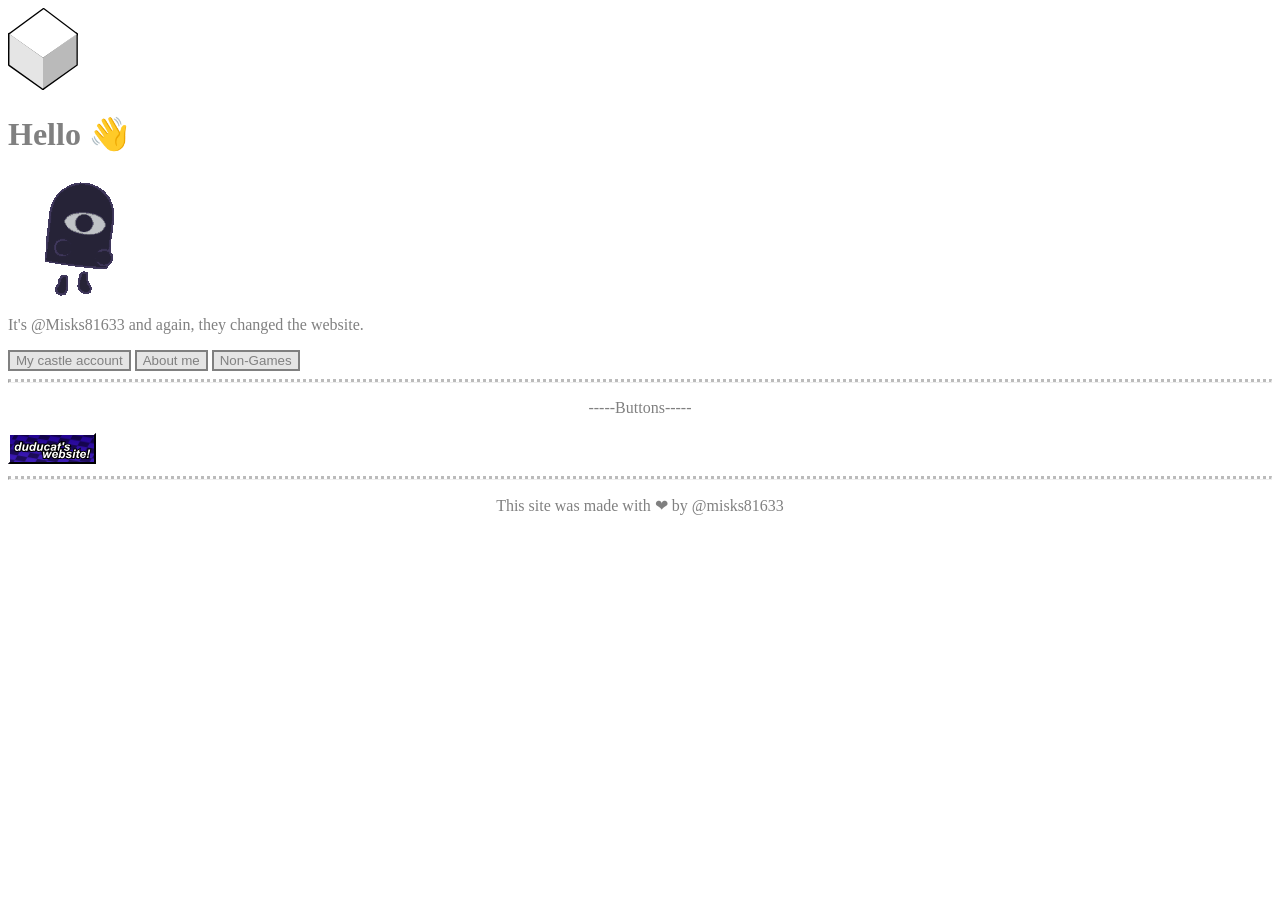
==== index.html @ 465f3866 "Update index.html" ====
<!DOCTYPE html>
<html>
  <head>
    <style>
      h1, p {
        color: gray;
      }
      button {
        border: 2px solid;
        border-color: gray;
        background-color: #e5e5e5;
        color: gray;
      }
    </style>
    <meta name="viewport" content="width=device-width, initial-scale=1.0">
    <title>Mateus's Webpage</title>
    <link rel="icon" href="favicon.svg">
  </head>
  <body>
    <!comment>
    <img src="cubeLogo.svg" width="70">
    <h1>Hello 👋</h1>
    <img src="castle-xyz.gif">
    <p>It's @Misks81633 and again, they changed the website.</p>
    <button onclick="window.location.replace('https://castle.xyz/@Misks8163')">My castle account</button>
    <button onclick="window.location.replace('pages/about-me.html')">About me</button>
    <button>Non-Games</button>
    <hr style="border-top: 3px dotted #bbb;">
    <p style="text-align: center;">-----Buttons-----</p>
    <a href="https://duducat.moe"><img src="assets/duducat.svg"></a>
    <!More coming soon>
    <hr style="border-top: 3px dotted #bbb;">
    <p style="text-align: center;">This site was made with ❤ by @misks81633</p>
  </body>
</html>
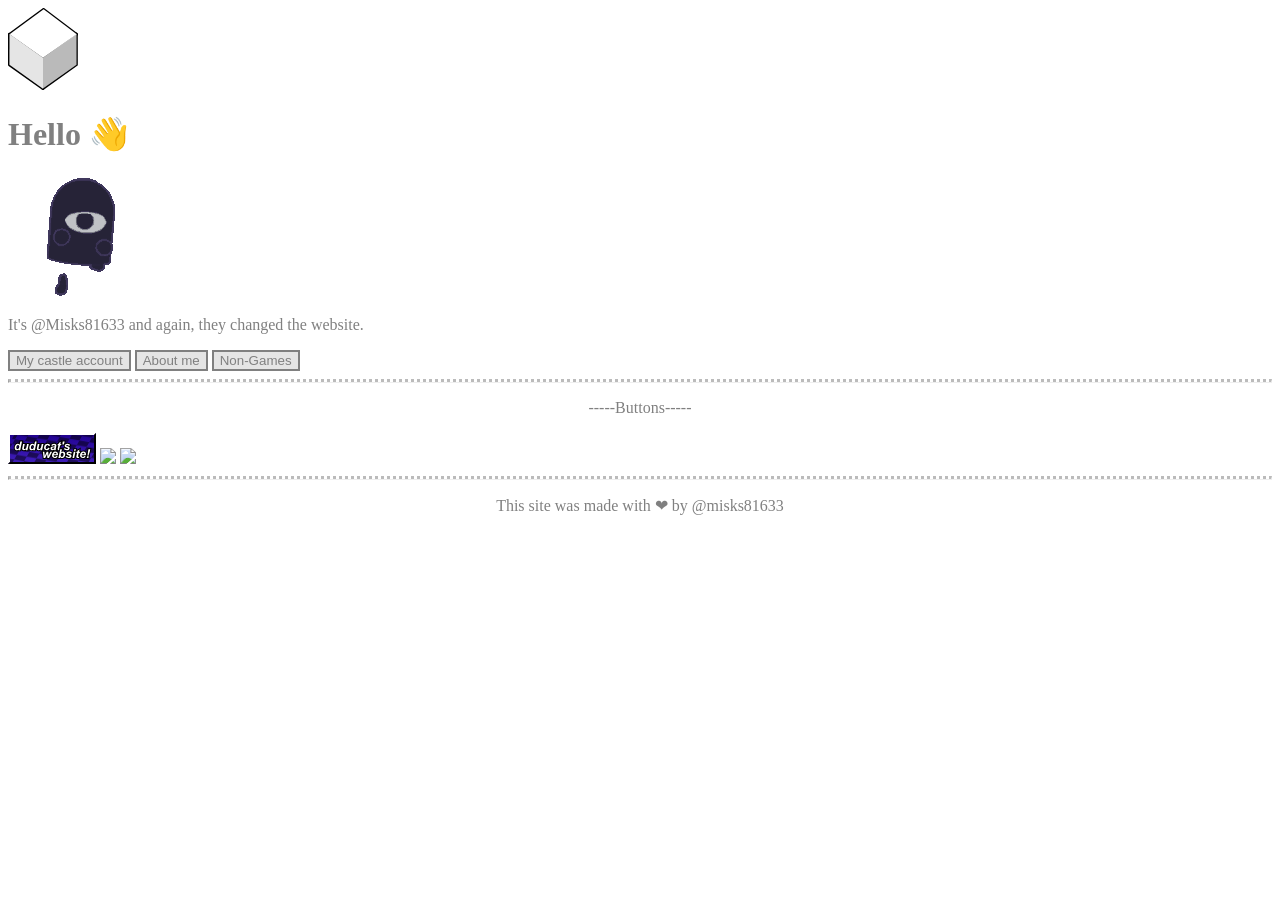
==== commit 8005eb0e: "Update index.html" ====
--- a/index.html
+++ b/index.html
@@ -28,6 +28,8 @@
     <hr style="border-top: 3px dotted #bbb;">
     <p style="text-align: center;">-----Buttons-----</p>
     <a href="https://duducat.moe"><img src="assets/duducat.svg"></a>
+    <a href="https://nekoweb.org/"><img src="https://nekoweb.org/assets/buttons/button11.gif"></a>
+    <a href="https://castle.xyz"><img src="https://vuvien.nekoweb.org/c.gif"></a>
     <!More coming soon>
     <hr style="border-top: 3px dotted #bbb;">
     <p style="text-align: center;">This site was made with ❤ by @misks81633</p>
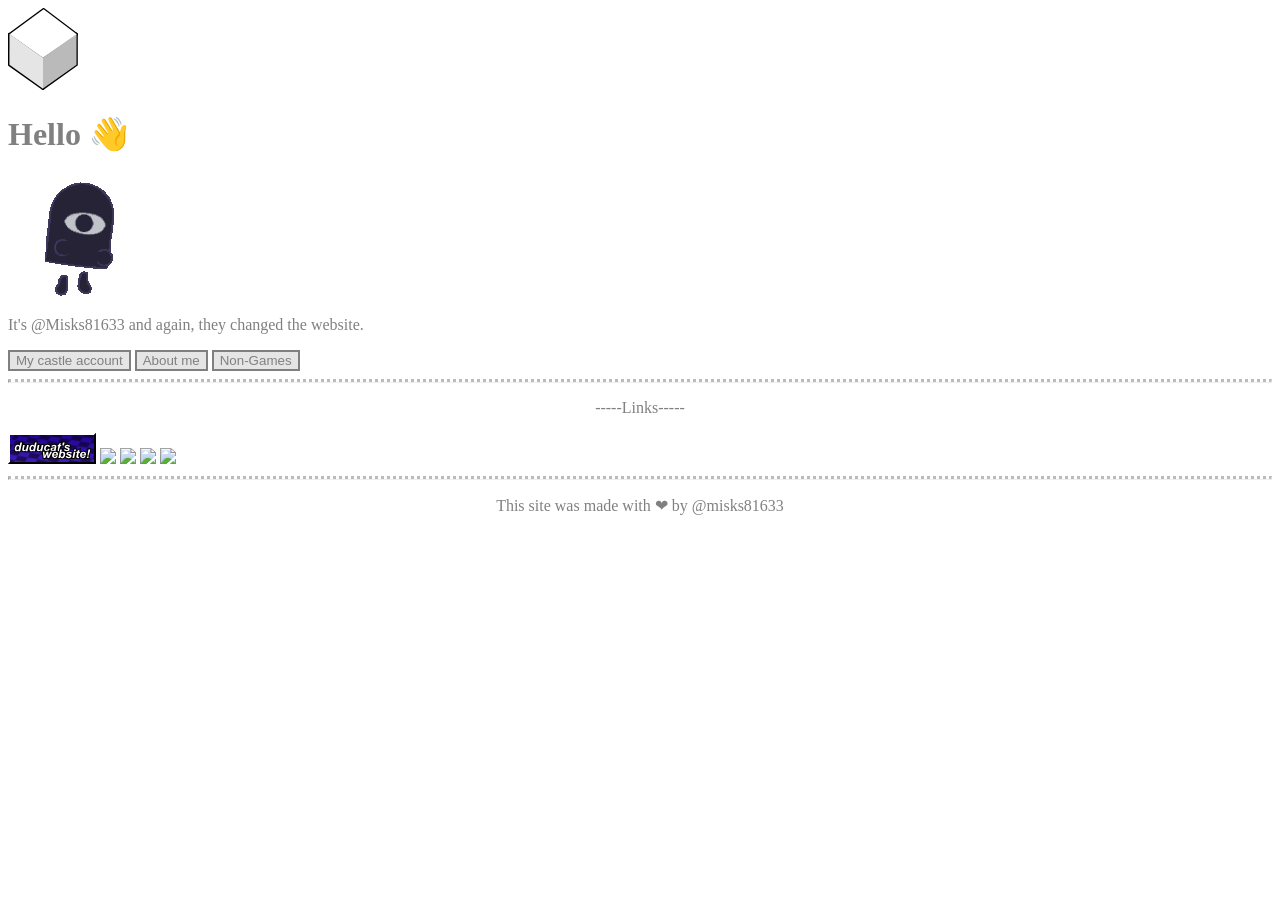
==== commit d3751490: "Update index.html" ====
--- a/index.html
+++ b/index.html
@@ -26,10 +26,12 @@
     <button onclick="window.location.replace('pages/about-me.html')">About me</button>
     <button>Non-Games</button>
     <hr style="border-top: 3px dotted #bbb;">
-    <p style="text-align: center;">-----Buttons-----</p>
+    <p style="text-align: center;">-----Links-----</p>
     <a href="https://duducat.moe"><img src="assets/duducat.svg"></a>
     <a href="https://nekoweb.org/"><img src="https://nekoweb.org/assets/buttons/button11.gif"></a>
     <a href="https://castle.xyz"><img src="https://vuvien.nekoweb.org/c.gif"></a>
+    <a href="https://vuvien.nekoweb.org"><img src="https://vuvien.nekoweb.org/vbutton3.png"></a>
+    <a href="https://android.com"><img src="https://bugdroid.org/meta/button-bugdroid-modern.gif"></a>
     <!More coming soon>
     <hr style="border-top: 3px dotted #bbb;">
     <p style="text-align: center;">This site was made with ❤ by @misks81633</p>
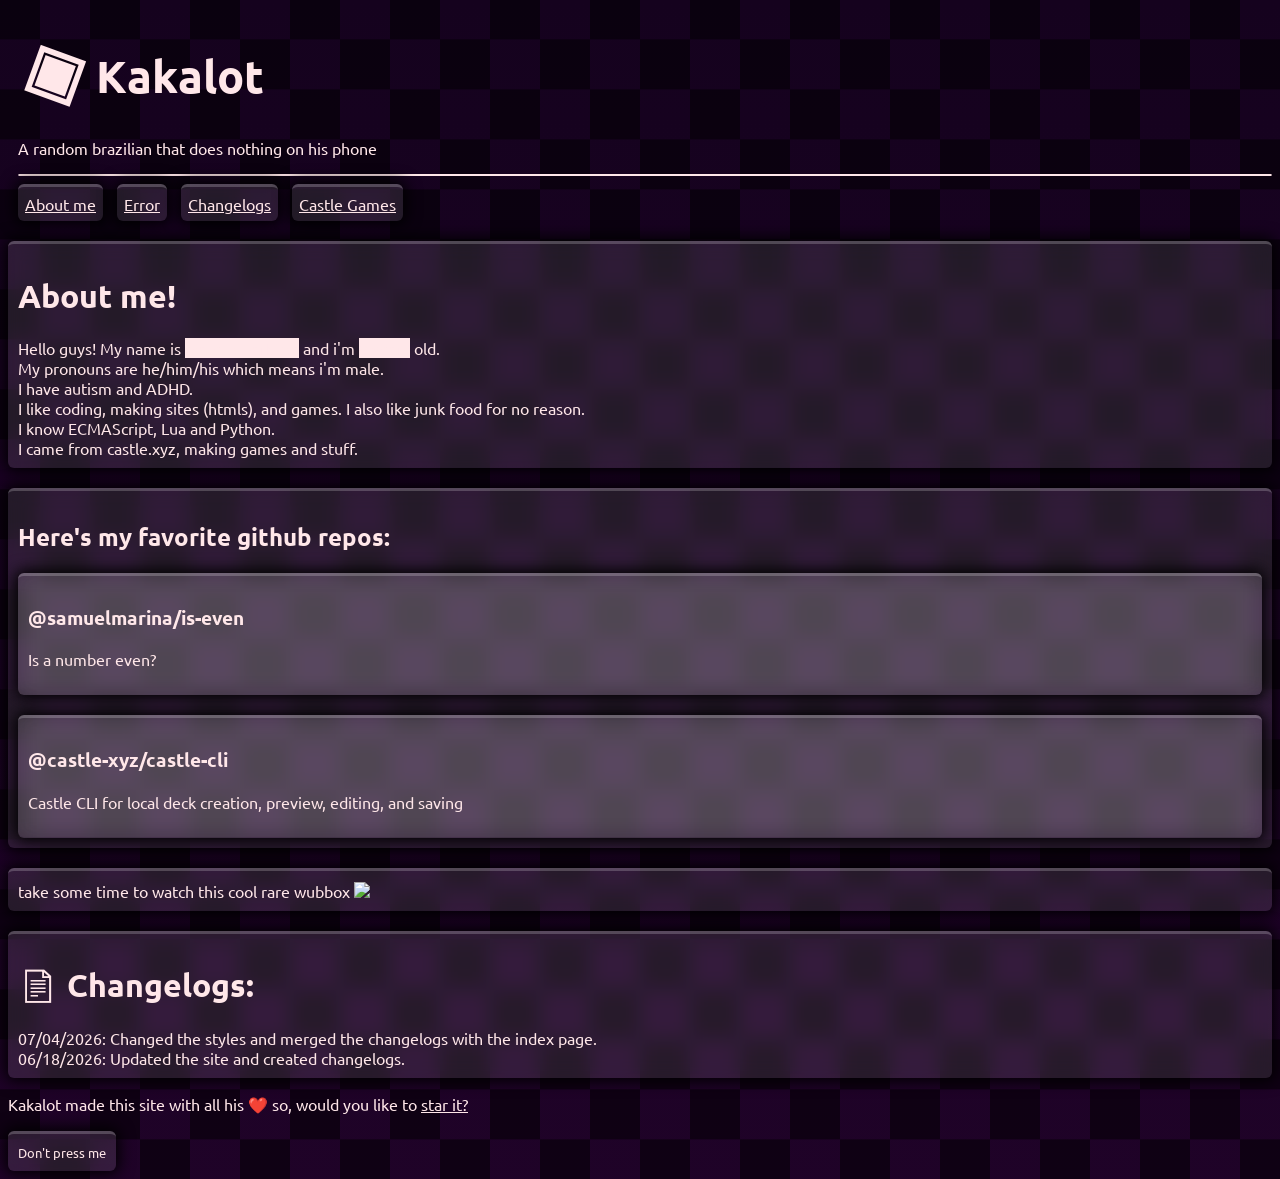
==== commit 056fc923: "Change everything" ====
--- a/index.html
+++ b/index.html
@@ -1,39 +1,79 @@
-<!DOCTYPE html>
+<!doctype html>
 <html>
   <head>
-    <style>
-      h1, p {
-        color: gray;
-      }
-      button {
-        border: 2px solid;
-        border-color: gray;
-        background-color: #e5e5e5;
-        color: gray;
-      }
-    </style>
+    <link rel="stylesheet" href="style.css">
     <meta name="viewport" content="width=device-width, initial-scale=1.0">
-    <title>Mateus's Webpage</title>
-    <link rel="icon" href="favicon.svg">
+    <meta name="theme-color" content="#90006c">
   </head>
   <body>
-    <!comment>
-    <img src="cubeLogo.svg" width="70">
-    <h1>Hello 👋</h1>
-    <img src="castle-xyz.gif">
-    <p>It's @Misks81633 and again, they changed the website.</p>
-    <button onclick="window.location.replace('https://castle.xyz/@Misks8163')">My castle account</button>
-    <button onclick="window.location.replace('pages/about-me.html')">About me</button>
-    <button>Non-Games</button>
-    <hr style="border-top: 3px dotted #bbb;">
-    <p style="text-align: center;">-----Links-----</p>
-    <a href="https://duducat.moe"><img src="assets/duducat.svg"></a>
-    <a href="https://nekoweb.org/"><img src="https://nekoweb.org/assets/buttons/button11.gif"></a>
-    <a href="https://castle.xyz"><img src="https://vuvien.nekoweb.org/c.gif"></a>
-    <a href="https://vuvien.nekoweb.org"><img src="https://vuvien.nekoweb.org/vbutton3.png"></a>
-    <a href="https://android.com"><img src="https://bugdroid.org/meta/button-bugdroid-modern.gif"></a>
-    <!More coming soon>
-    <hr style="border-top: 3px dotted #bbb;">
-    <p style="text-align: center;">This site was made with ❤ by @misks81633</p>
+    <header>
+      <h1><span style="font-size: 60px; display: inline-block; transform: rotate(20deg)">▣</span> Kakalot</h1>
+      <p>A random brazilian that does nothing on his phone</p>
+      <hr>
+      <a href="#about">About me</a>
+      <a href="#wubbox">Error</a>
+      <a href="#changelogs">Changelogs</a>
+      <a href="//castle.xyz/@not_kakalot">Castle Games</a>
+    </header>
+    <br>
+    <div class="container" id="about">
+      <h1>About me!</h1>
+      Hello guys! My name is <span class="spoil">Mateus Barbosa</span> and i'm <span class="spoil">9 years</span> old. <br>
+      My pronouns are he/him/his which means i'm male. <br>
+      I have autism and ADHD. <br>
+      I like coding, making sites (htmls), and games. I also like junk food for no reason. <br>
+      I know ECMAScript, Lua and Python. <br>
+      I came from castle.xyz, making games and stuff. <br>
+    </div>
+    <br>
+    <div class="container" id="favRepos">
+      <h2>Here's my favorite github repos:</h2>
+      <div class="container">
+        <h3>@samuelmarina/is-even</h3>
+        <p>Is a number even?</p>
+      </div>
+      <br>
+      <div class="container">
+        <h3>@castle-xyz/castle-cli</h3>
+        <p>Castle CLI for local deck creation, preview, editing, and saving</p>
+      </div>
+    </div>
+    <br>
+    <div class="container" id="wubbox">
+      take some time to watch this cool rare wubbox
+      <img src="https://static.wikia.nocookie.net/mysingingmonsters/images/a/ac/Rare_Wubbox.png/" width="300">
+    </div>
+    <br>
+    <div class="container" id="changelogs">
+      <h1><span class="notoemoji">📄</span> Changelogs:</h1>
+      07/04/2026: Changed the styles and merged the changelogs with the index page. <br>
+      06/18/2026: Updated the site and created changelogs.
+    </div>
+    <p>Kakalot made this site with all his ❤️ so, would you like to <a href="//github.com/kakalot17/kakalot17.github.io">star it?</a></p>
+    <button class="hypersensitivebutton">Don't press me</button>
+    <script>
+      const queryString = window.location.search;
+      const urlParams = new URLSearchParams(queryString);
+      const funniMode = urlParams.get("funniMode");
+      const invertedMode = urlParams.get("invertedMode");
+      const hsbutton = document.querySelector(".hypersensitivebutton");
+      hsbutton.onclick = () => {
+        alert("what have you done");
+        Array.from(document.styleSheets).forEach(sheet => sheet.disabled = true);
+      }
+      if (funniMode == "true") {
+        document.querySelectorAll('*').forEach(el => {
+          el.setAttribute('contentEditable', 'true');
+        });
+      }
+      if (invertedMode == "true") {
+        document.documentElement.style.filter = "invert(100%)";
+      }
+    </script>
   </body>
 </html>
+<!--
+  Redesigned in 07/04/2026;
+  Design inspired by vuvien.xyz
+  Made by @kakalot17
+-->
--- a/style.css
+++ b/style.css
@@ -0,0 +1,86 @@
+@import url("https://fonts.googleapis.com/css?family=Ubuntu|Noto+Emoji");
+:root { /* so i can change the colors faster*/
+  --first-bg-color: #15021e;
+  --second-bg-color: #47054f33;
+  --txt-color: #ffe7e9;
+}
+* {
+  font-family: "Ubuntu", sans-serif;
+  color: var(--txt-color);
+}
+html {
+  scroll-behavior: smooth;
+}
+body {
+  background:
+    repeating-conic-gradient(rgba(0, 0, 0, 0.5) 0% 25%, transparent 0% 50%) 50% / 100px 100px,
+    linear-gradient(var(--first-bg-color), var(--second-bg-color))
+  ;
+  background-repeat: repeat, no-repeat;
+  background-position: 50%, top left;
+  background-size: 100px 100px, cover;
+  min-height: 100vh;
+  animation: scrollBackground 20s linear infinite;
+}
+.spoil {
+  background: var(--txt-color);
+}
+.spoil:hover {
+  background: #ffe7e940;
+}
+.container {
+  border-top: 3px solid #ffffff33;
+  background-color: rgba(255, 255, 255, 0.1);
+  backdrop-filter: blur(10px);
+  -webkit-backdrop-filter: blur(10px);
+  border-radius: 6px;
+  box-shadow: 0px 0px 15px 3px black;
+  padding: 10px;
+}
+.notoemoji {
+  font-family: "Noto Emoji", system-ui;
+}
+header * {
+  margin-left: 10px;
+}
+header h1 {
+  font-size: 45px;
+}
+header a {
+  display: inline-block;
+  border-top: 3px solid #ffffff33;
+  background-color: rgba(255, 255, 255, 0.1);
+  backdrop-filter: blur(10px);
+  -webkit-backdrop-filter: blur(10px);
+  border-radius: 6px;
+  box-shadow: 0px 0px 15px 3px black;
+  padding: 7px;
+}
+header hr {
+  border: 1px solid var(--txt-color);
+}
+button {
+  border: none;
+  border-top: 3px solid #ffffff33;
+  background-color: rgba(255, 255, 255, 0.1);
+  backdrop-filter: blur(10px);
+  -webkit-backdrop-filter: blur(10px);
+  border-radius: 6px;
+  box-shadow: 0px 0px 15px 3px black;
+  padding: 10px;
+}
+hr {
+  border: 3px dashed #47054f;
+  border-radius: 2px;
+}
+body {
+  background-color: var(--first-bg-color);
+}
+@keyframes scrollBackground {
+  from {
+    background-position: 0 0;
+  }
+  to {
+    background-position: -100% -100%;
+  }
+}
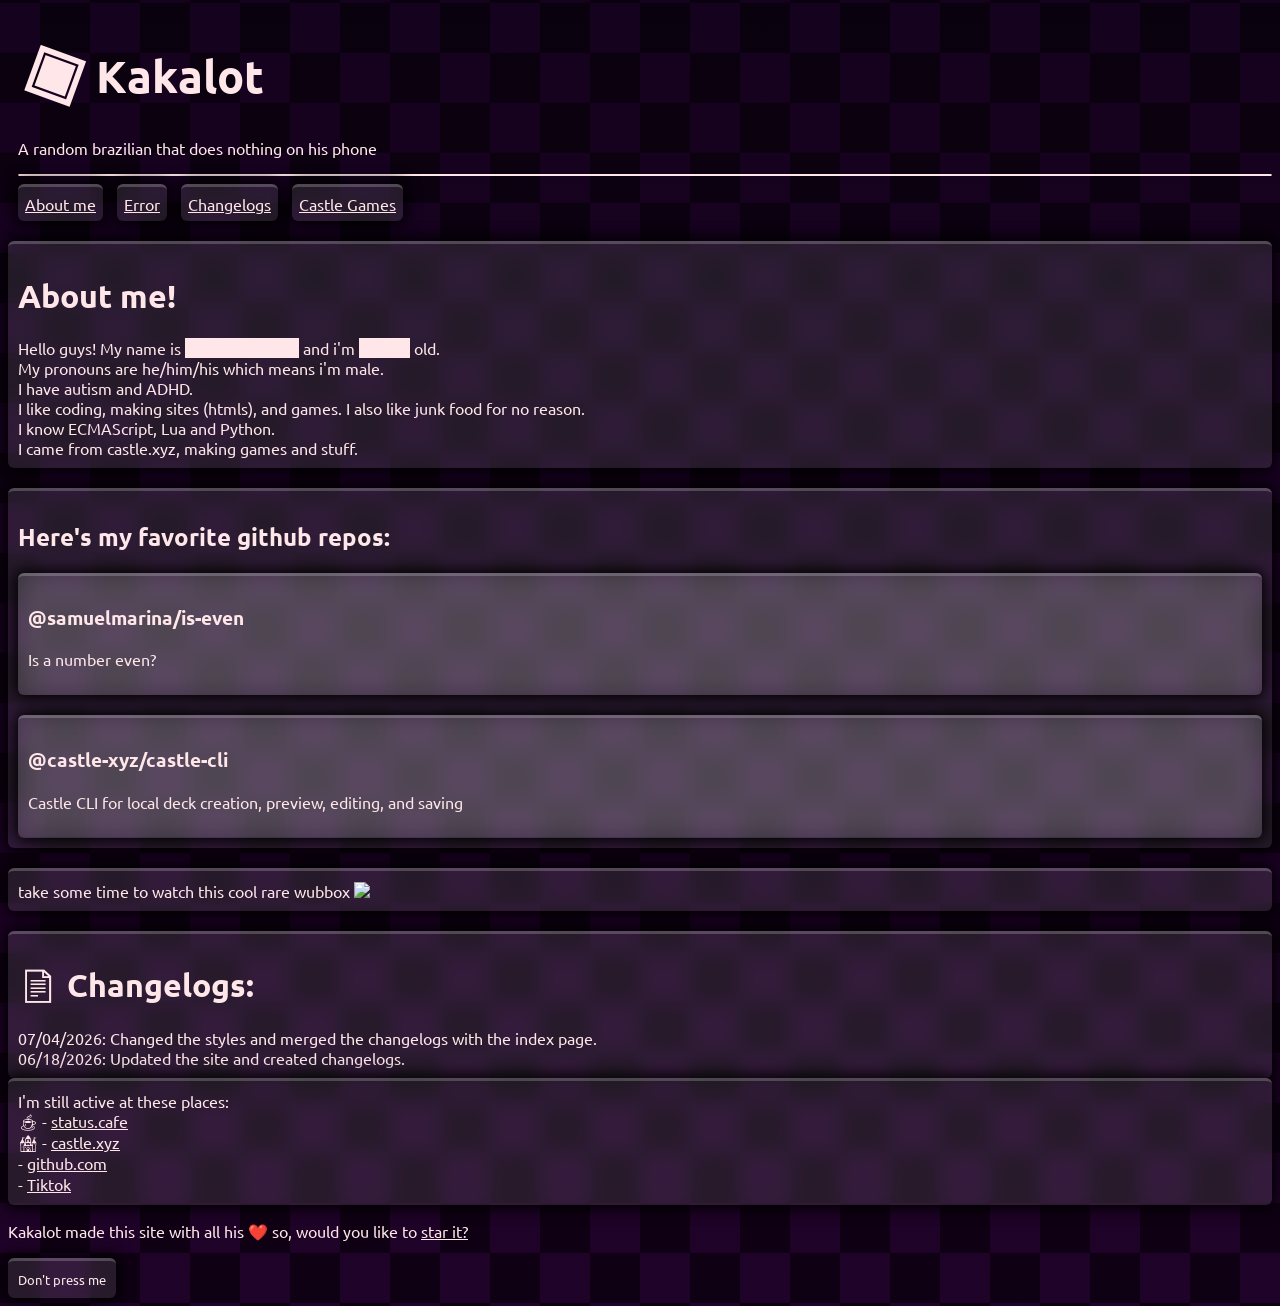
==== commit bffc7990: "Added #places" ====
--- a/index.html
+++ b/index.html
@@ -2,6 +2,7 @@
 <html>
   <head>
     <link rel="stylesheet" href="style.css">
+    <link rel="stylesheet" href="https://cdnjs.cloudflare.com/ajax/libs/font-awesome/7.0.1/css/all.min.css">
     <meta name="viewport" content="width=device-width, initial-scale=1.0">
     <meta name="theme-color" content="#90006c">
   </head>
@@ -49,6 +50,13 @@
       07/04/2026: Changed the styles and merged the changelogs with the index page. <br>
       06/18/2026: Updated the site and created changelogs.
     </div>
+    <div class="container" id="places">
+      I'm still active at these places: <br>
+      <span class="notoemoji">☕</span> - <a href="//status.cafe/users/misks81633">status.cafe</a> <br>
+      <span class="notoemoji">🏰</span> - <a href="//castle.xyz/@not_kakalot">castle.xyz</a> <br>
+      <i class="fa-brands fa-github"></i> - <a href="//github.com/kakalot17">github.com</a> <br>
+      <i class="fa-brands fa-tiktok"></i> - <a href="//tiktok.com/@ilegal.guy">Tiktok</a>
+    </div>
     <p>Kakalot made this site with all his ❤️ so, would you like to <a href="//github.com/kakalot17/kakalot17.github.io">star it?</a></p>
     <button class="hypersensitivebutton">Don't press me</button>
     <script>
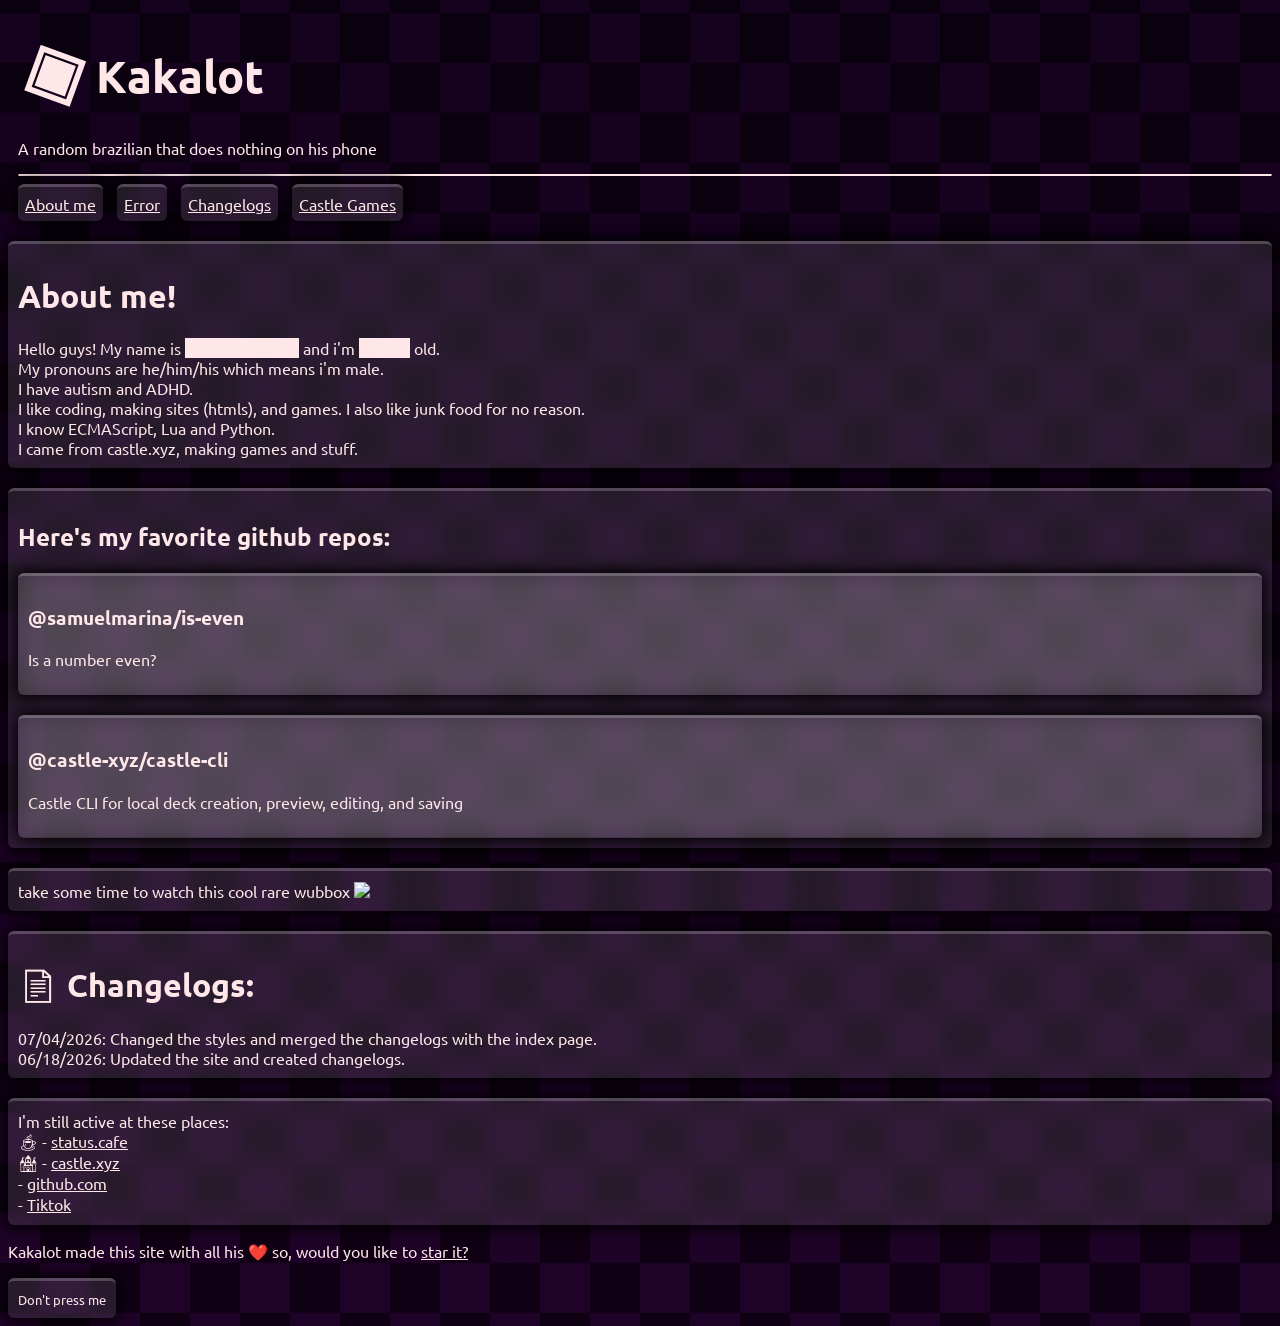
==== commit dbc3b61c: "Fixed shadow overlay" ====
--- a/index.html
+++ b/index.html
@@ -50,6 +50,7 @@
       07/04/2026: Changed the styles and merged the changelogs with the index page. <br>
       06/18/2026: Updated the site and created changelogs.
     </div>
+    <br>
     <div class="container" id="places">
       I'm still active at these places: <br>
       <span class="notoemoji">☕</span> - <a href="//status.cafe/users/misks81633">status.cafe</a> <br>
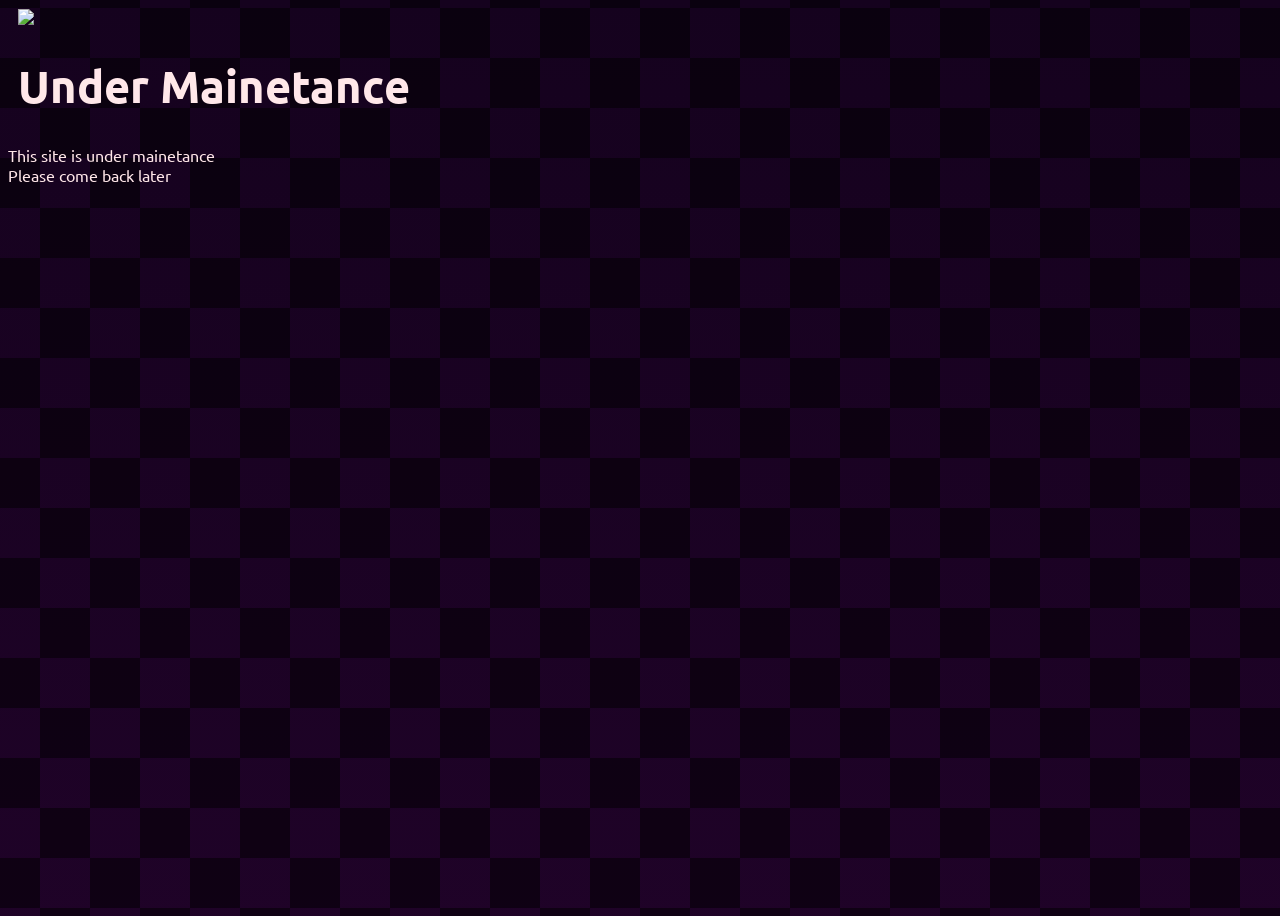
==== commit 840243f6: "EggggE" ====
--- a/index.html
+++ b/index.html
@@ -8,77 +8,11 @@
   </head>
   <body>
     <header>
-      <h1><span style="font-size: 60px; display: inline-block; transform: rotate(20deg)">▣</span> Kakalot</h1>
-      <p>A random brazilian that does nothing on his phone</p>
-      <hr>
-      <a href="#about">About me</a>
-      <a href="#wubbox">Error</a>
-      <a href="#changelogs">Changelogs</a>
-      <a href="//castle.xyz/@not_kakalot">Castle Games</a>
+      <img src="https://media.tenor.com/MRCIli40TYoAAAAj/under-construction90s-90s.gif" width="100">
+      <h1>Under Mainetance</h1>
+      This site is under mainetance <br>
+      Please come back later
     </header>
-    <br>
-    <div class="container" id="about">
-      <h1>About me!</h1>
-      Hello guys! My name is <span class="spoil">Mateus Barbosa</span> and i'm <span class="spoil">9 years</span> old. <br>
-      My pronouns are he/him/his which means i'm male. <br>
-      I have autism and ADHD. <br>
-      I like coding, making sites (htmls), and games. I also like junk food for no reason. <br>
-      I know ECMAScript, Lua and Python. <br>
-      I came from castle.xyz, making games and stuff. <br>
-    </div>
-    <br>
-    <div class="container" id="favRepos">
-      <h2>Here's my favorite github repos:</h2>
-      <div class="container">
-        <h3>@samuelmarina/is-even</h3>
-        <p>Is a number even?</p>
-      </div>
-      <br>
-      <div class="container">
-        <h3>@castle-xyz/castle-cli</h3>
-        <p>Castle CLI for local deck creation, preview, editing, and saving</p>
-      </div>
-    </div>
-    <br>
-    <div class="container" id="wubbox">
-      take some time to watch this cool rare wubbox
-      <img src="https://static.wikia.nocookie.net/mysingingmonsters/images/a/ac/Rare_Wubbox.png/" width="300">
-    </div>
-    <br>
-    <div class="container" id="changelogs">
-      <h1><span class="notoemoji">📄</span> Changelogs:</h1>
-      07/04/2026: Changed the styles and merged the changelogs with the index page. <br>
-      06/18/2026: Updated the site and created changelogs.
-    </div>
-    <br>
-    <div class="container" id="places">
-      I'm still active at these places: <br>
-      <span class="notoemoji">☕</span> - <a href="//status.cafe/users/misks81633">status.cafe</a> <br>
-      <span class="notoemoji">🏰</span> - <a href="//castle.xyz/@not_kakalot">castle.xyz</a> <br>
-      <i class="fa-brands fa-github"></i> - <a href="//github.com/kakalot17">github.com</a> <br>
-      <i class="fa-brands fa-tiktok"></i> - <a href="//tiktok.com/@ilegal.guy">Tiktok</a>
-    </div>
-    <p>Kakalot made this site with all his ❤️ so, would you like to <a href="//github.com/kakalot17/kakalot17.github.io">star it?</a></p>
-    <button class="hypersensitivebutton">Don't press me</button>
-    <script>
-      const queryString = window.location.search;
-      const urlParams = new URLSearchParams(queryString);
-      const funniMode = urlParams.get("funniMode");
-      const invertedMode = urlParams.get("invertedMode");
-      const hsbutton = document.querySelector(".hypersensitivebutton");
-      hsbutton.onclick = () => {
-        alert("what have you done");
-        Array.from(document.styleSheets).forEach(sheet => sheet.disabled = true);
-      }
-      if (funniMode == "true") {
-        document.querySelectorAll('*').forEach(el => {
-          el.setAttribute('contentEditable', 'true');
-        });
-      }
-      if (invertedMode == "true") {
-        document.documentElement.style.filter = "invert(100%)";
-      }
-    </script>
   </body>
 </html>
 <!--
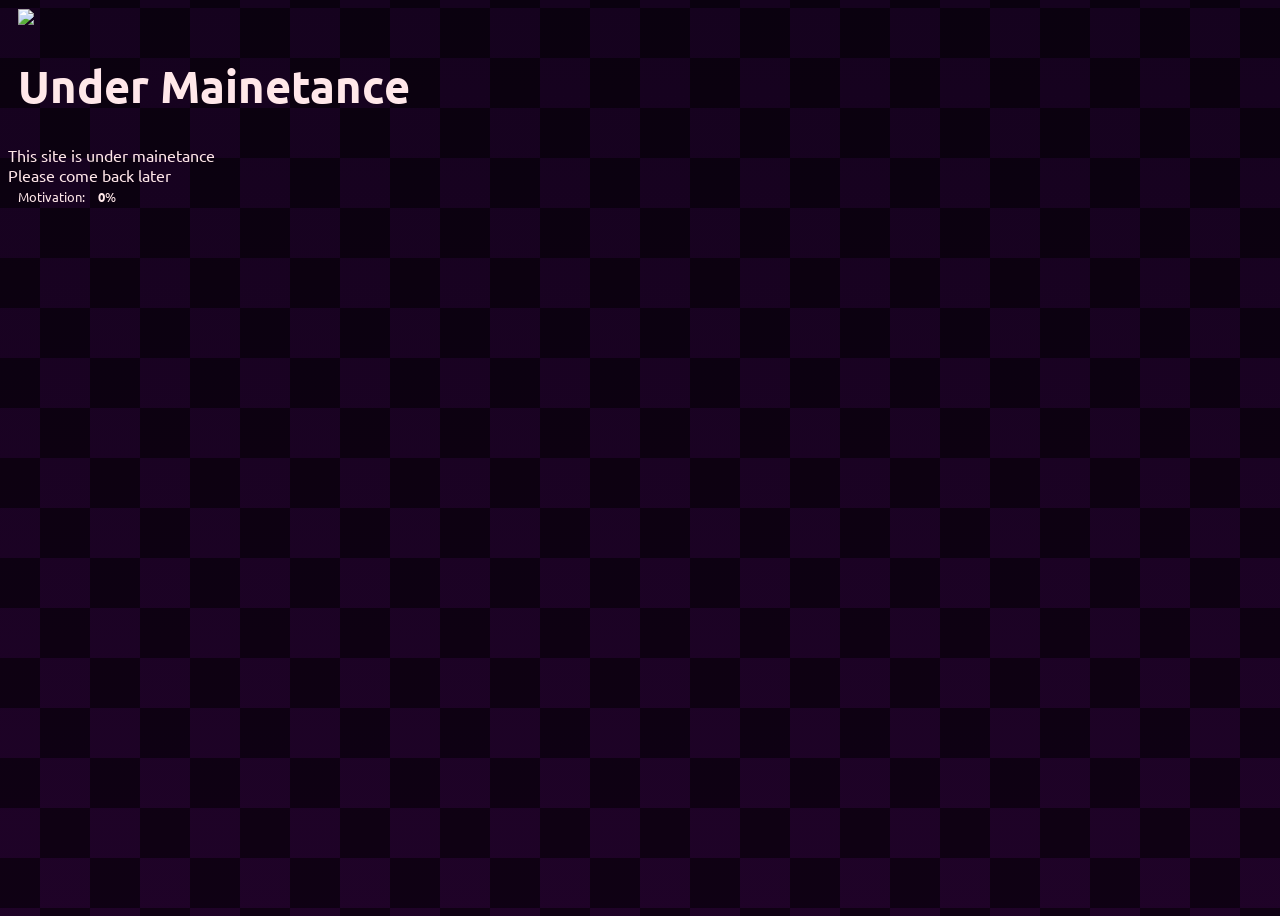
==== commit 27ef2bc1: "Add" ====
--- a/index.html
+++ b/index.html
@@ -11,7 +11,8 @@
       <img src="https://media.tenor.com/MRCIli40TYoAAAAj/under-construction90s-90s.gif" width="100">
       <h1>Under Mainetance</h1>
       This site is under mainetance <br>
-      Please come back later
+      Please come back later <br>
+      <small>Motivation: <b>0</b>%</small>
     </header>
   </body>
 </html>
